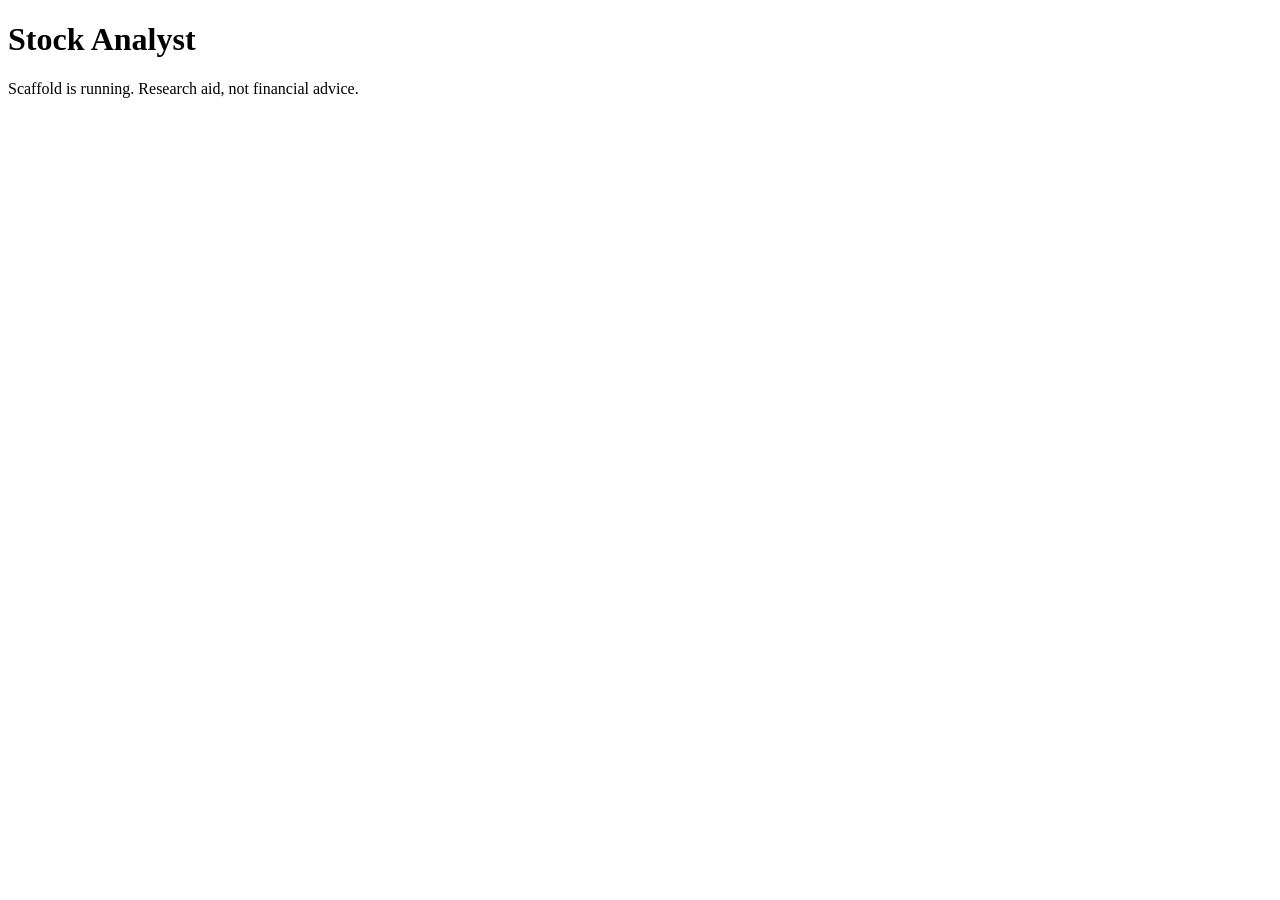
==== frontend/index.html @ 9cc1f022 "Scaffold FastAPI backend, SQLite schema and static frontend Adds config with v0 cut-offs, db init, /" ====
<!doctype html>
<html lang="en">
<head>
  <meta charset="utf-8">
  <meta name="viewport" content="width=device-width, initial-scale=1">
  <title>Stock Analyst</title>
</head>
<body>
  <h1>Stock Analyst</h1>
  <p>Scaffold is running. Research aid, not financial advice.</p>
</body>
</html>
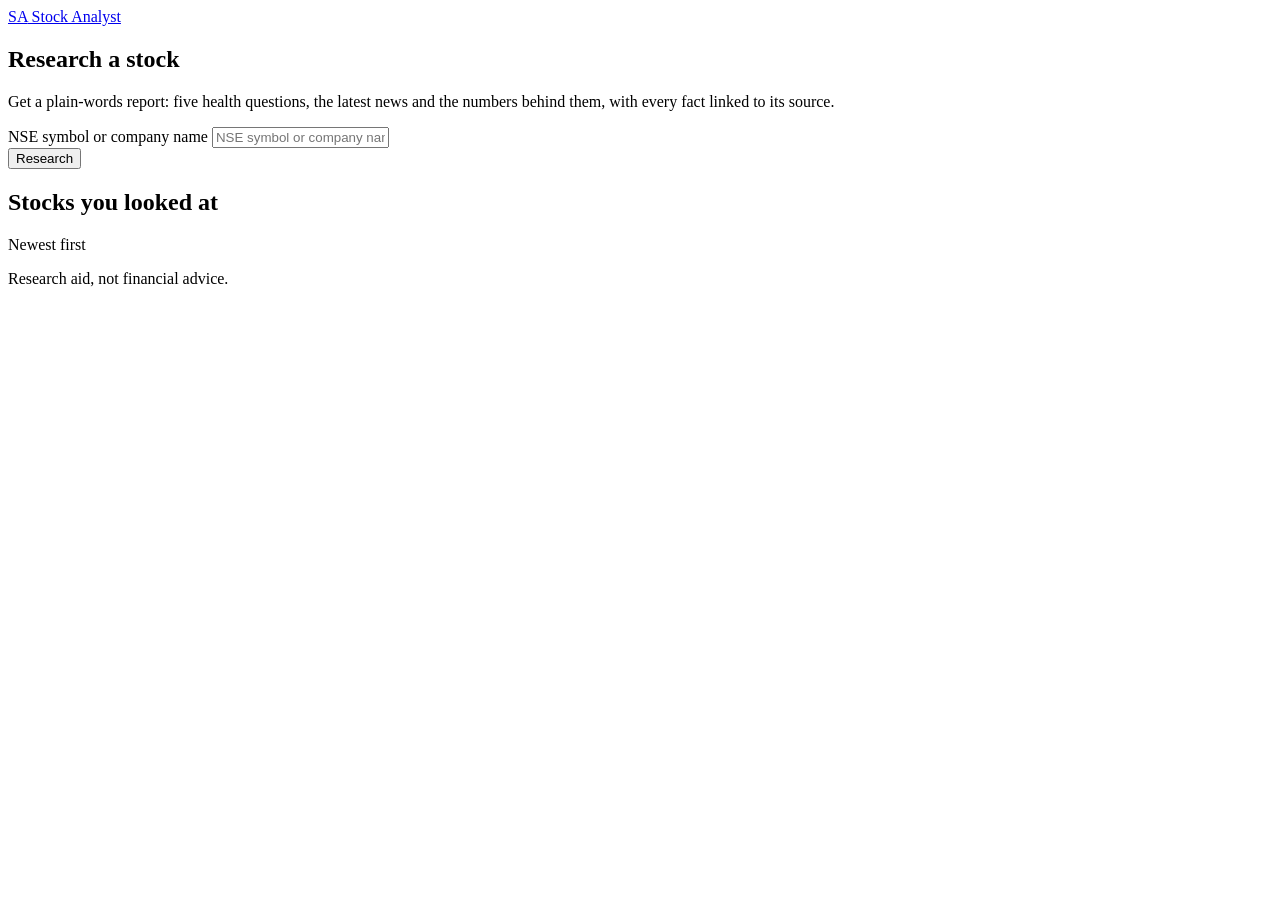
==== commit a82c2b40: "Add search screen: design tokens, combobox search and recent reports list Matches the Page1 mockup w" ====
--- a/frontend/index.html
+++ b/frontend/index.html
@@ -3,10 +3,51 @@
 <head>
   <meta charset="utf-8">
   <meta name="viewport" content="width=device-width, initial-scale=1">
-  <title>Stock Analyst</title>
+  <title>Stock Analyst: research a stock</title>
+  <meta name="description" content="Plain-words reports on NSE stocks, with every fact linked to its source.">
+  <link rel="preconnect" href="https://fonts.googleapis.com">
+  <link rel="preconnect" href="https://fonts.gstatic.com" crossorigin>
+  <link rel="stylesheet" href="https://fonts.googleapis.com/css2?family=Inter:wght@400;500;600;700&family=JetBrains+Mono:wght@400;500&display=swap">
+  <link rel="stylesheet" href="/css/tokens.css">
+  <link rel="stylesheet" href="/css/app.css">
 </head>
 <body>
-  <h1>Stock Analyst</h1>
-  <p>Scaffold is running. Research aid, not financial advice.</p>
+  <div class="wrap">
+    <header class="topbar">
+      <a class="brand" href="/"><span class="brand-mark" aria-hidden="true">SA</span> Stock Analyst</a>
+    </header>
+
+    <main>
+      <section class="hero">
+        <h1>Research a stock</h1>
+        <p>Get a plain-words report: five health questions, the latest news and the numbers behind them, with every fact linked to its source.</p>
+
+        <form id="search-form" role="search" autocomplete="off">
+          <div class="search-row">
+            <div class="combo">
+              <label class="sr-only" for="q">NSE symbol or company name</label>
+              <input id="q" type="text" placeholder="NSE symbol or company name, e.g. ABB"
+                     role="combobox" aria-expanded="false" aria-controls="suggestions" aria-autocomplete="list"
+                     spellcheck="false" autocapitalize="off" maxlength="80">
+              <ul id="suggestions" class="suggestions" role="listbox" aria-label="Matching stocks" hidden></ul>
+            </div>
+            <button class="btn" type="submit">Research</button>
+          </div>
+          <p id="hint" class="hint" role="status" aria-live="polite"></p>
+        </form>
+      </section>
+
+      <section class="recent" aria-labelledby="recent-title">
+        <div class="recent-head">
+          <h2 id="recent-title">Stocks you looked at</h2>
+          <span>Newest first</span>
+        </div>
+        <ul id="recent-list" class="recent-list"></ul>
+      </section>
+    </main>
+
+    <footer class="site-foot">Research aid, not financial advice.</footer>
+  </div>
+  <script type="module" src="/js/search.js"></script>
 </body>
 </html>
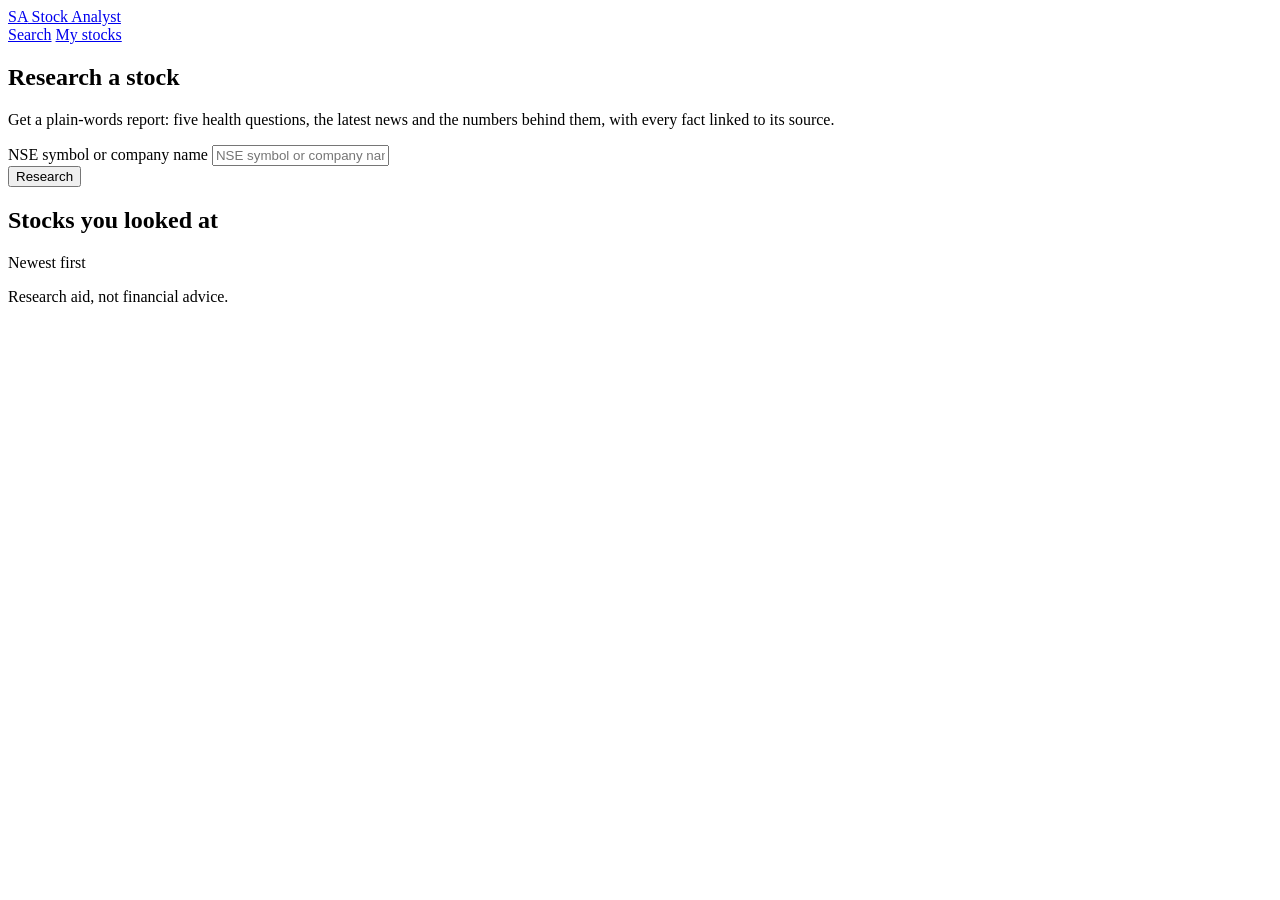
==== commit 79c3cc57: "Step 2.5: My stocks screen with add/edit/remove, totals, flags and Refresh all holdings.html with a " ====
--- a/frontend/index.html
+++ b/frontend/index.html
@@ -5,6 +5,7 @@
   <meta name="viewport" content="width=device-width, initial-scale=1">
   <title>Stock Analyst: research a stock</title>
   <meta name="description" content="Plain-words reports on NSE stocks, with every fact linked to its source.">
+  <link rel="icon" href="data:image/svg+xml,%3Csvg xmlns=%27http://www.w3.org/2000/svg%27 viewBox=%270 0 32 32%27%3E%3Crect width=%2732%27 height=%2732%27 rx=%277%27 fill=%27%2314141a%27/%3E%3Ctext x=%2716%27 y=%2721%27 font-family=%27sans-serif%27 font-size=%2713%27 font-weight=%27700%27 fill=%27white%27 text-anchor=%27middle%27%3ESA%3C/text%3E%3C/svg%3E">
   <link rel="preconnect" href="https://fonts.googleapis.com">
   <link rel="preconnect" href="https://fonts.gstatic.com" crossorigin>
   <link rel="stylesheet" href="https://fonts.googleapis.com/css2?family=Inter:wght@400;500;600;700&family=JetBrains+Mono:wght@400;500&display=swap">
@@ -16,6 +17,10 @@
     <header class="topbar">
       <a class="brand" href="/"><span class="brand-mark" aria-hidden="true">SA</span> Stock Analyst</a>
     </header>
+    <nav class="nav" aria-label="Main">
+      <a href="/">Search</a>
+      <a href="/holdings.html">My stocks</a>
+    </nav>
 
     <main>
       <section class="hero">
@@ -48,6 +53,7 @@
 
     <footer class="site-foot">Research aid, not financial advice.</footer>
   </div>
+  <script type="module" src="/js/nav.js"></script>
   <script type="module" src="/js/search.js"></script>
 </body>
 </html>
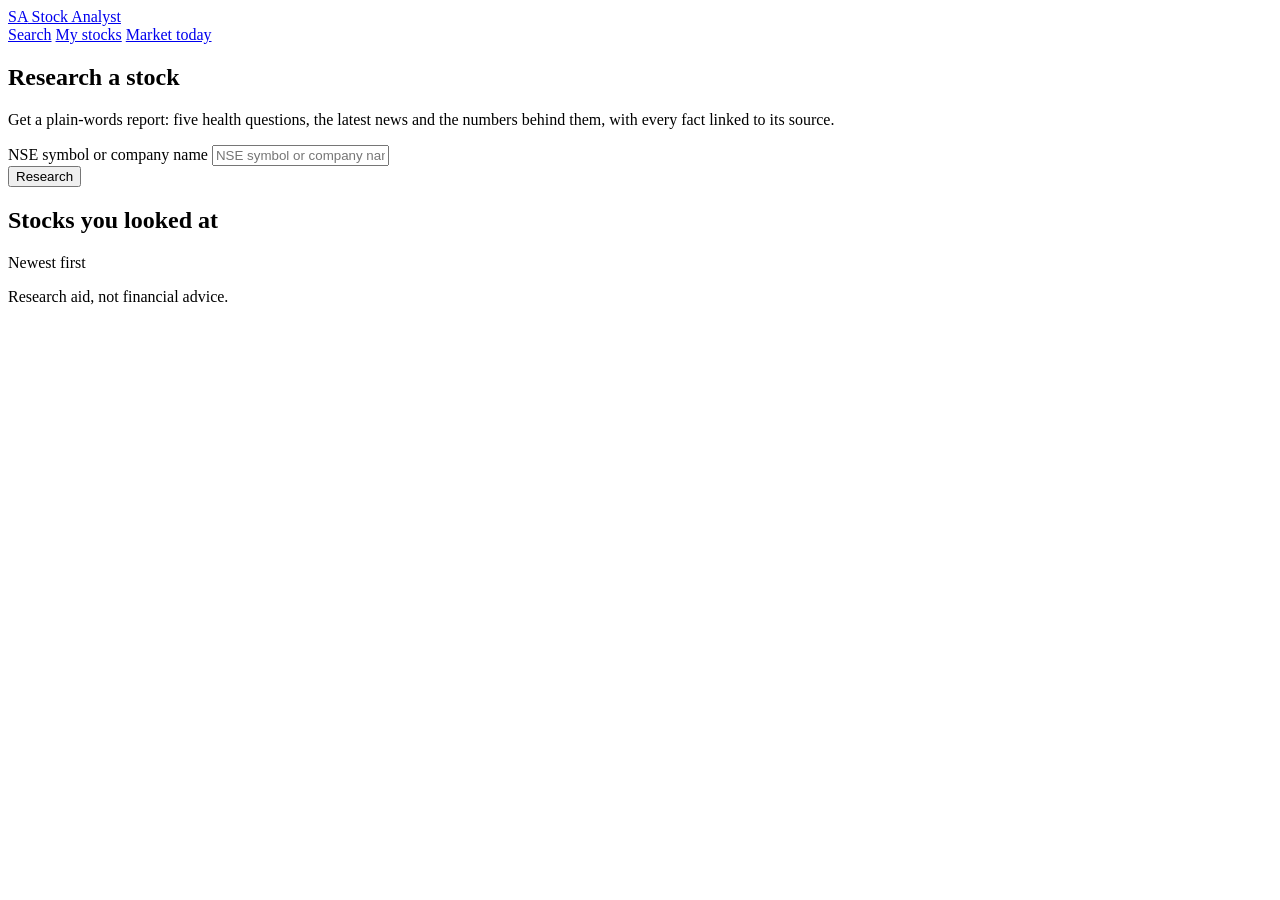
==== commit 79ba82cf: "Step 3.5: Market today screen with indices, cited points, headlines, your stocks and watching market" ====
--- a/frontend/index.html
+++ b/frontend/index.html
@@ -20,6 +20,7 @@
     <nav class="nav" aria-label="Main">
       <a href="/">Search</a>
       <a href="/holdings.html">My stocks</a>
+      <a href="/market.html">Market today</a>
     </nav>
 
     <main>
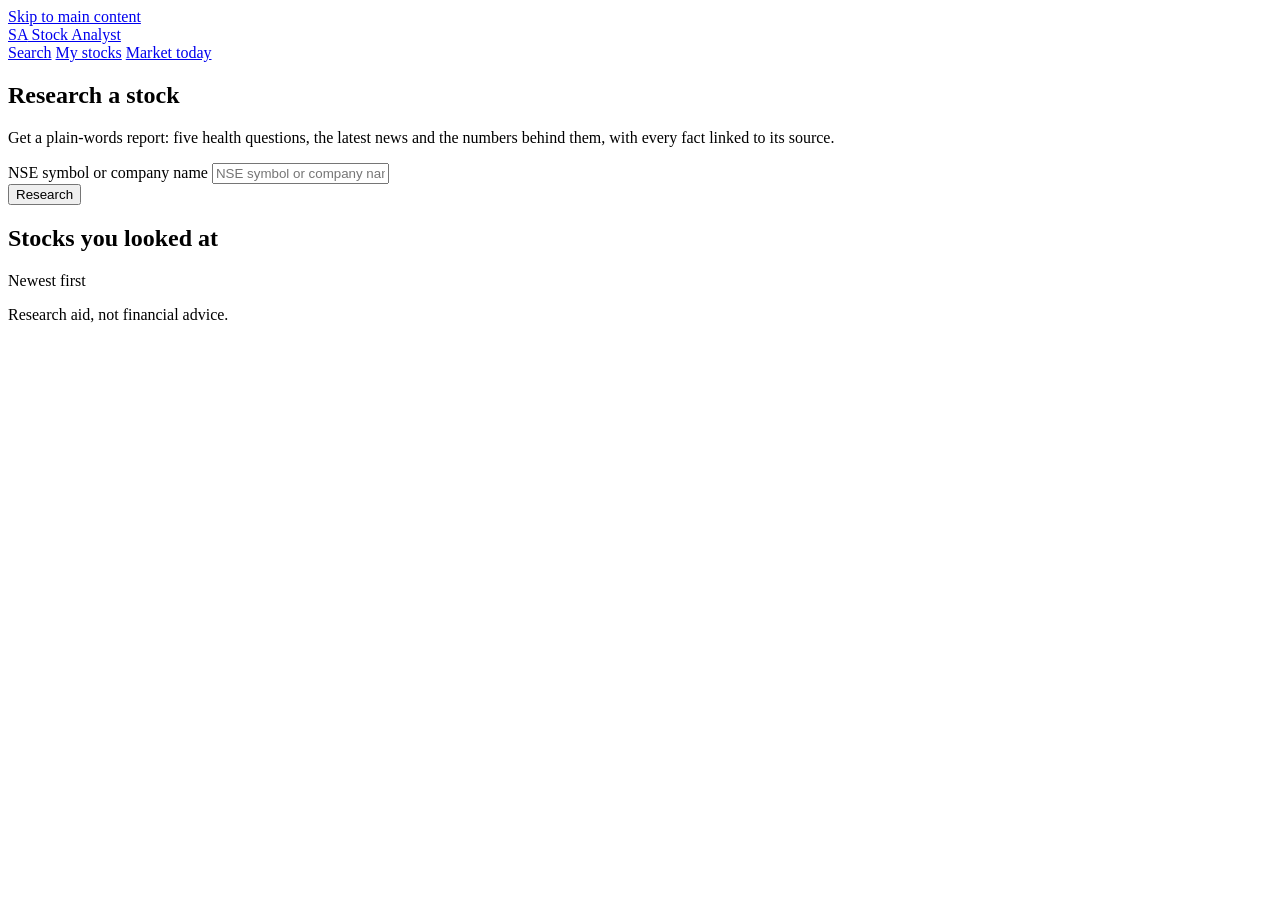
==== commit 1e31839a: "Step 6: accessibility, navigation and the browser check suite Skip link and one labelled main per pa" ====
--- a/frontend/index.html
+++ b/frontend/index.html
@@ -2,17 +2,24 @@
 <html lang="en">
 <head>
   <meta charset="utf-8">
-  <meta name="viewport" content="width=device-width, initial-scale=1">
+  <meta name="viewport" content="width=device-width, initial-scale=1, viewport-fit=cover">
   <title>Stock Analyst: research a stock</title>
   <meta name="description" content="Plain-words reports on NSE stocks, with every fact linked to its source.">
+  <meta name="theme-color" content="#14141a">
+  <meta name="mobile-web-app-capable" content="yes">
+  <meta name="apple-mobile-web-app-title" content="Stock Analyst">
+  <link rel="manifest" href="/manifest.webmanifest">
+  <link rel="apple-touch-icon" href="/icons/apple-touch-icon.png">
   <link rel="icon" href="data:image/svg+xml,%3Csvg xmlns=%27http://www.w3.org/2000/svg%27 viewBox=%270 0 32 32%27%3E%3Crect width=%2732%27 height=%2732%27 rx=%277%27 fill=%27%2314141a%27/%3E%3Ctext x=%2716%27 y=%2721%27 font-family=%27sans-serif%27 font-size=%2713%27 font-weight=%27700%27 fill=%27white%27 text-anchor=%27middle%27%3ESA%3C/text%3E%3C/svg%3E">
   <link rel="preconnect" href="https://fonts.googleapis.com">
   <link rel="preconnect" href="https://fonts.gstatic.com" crossorigin>
   <link rel="stylesheet" href="https://fonts.googleapis.com/css2?family=Inter:wght@400;500;600;700&family=JetBrains+Mono:wght@400;500&display=swap">
   <link rel="stylesheet" href="/css/tokens.css">
   <link rel="stylesheet" href="/css/app.css">
+  <link rel="stylesheet" href="/css/mobile.css">
 </head>
 <body>
+  <a class="skip-link" href="#main">Skip to main content</a>
   <div class="wrap">
     <header class="topbar">
       <a class="brand" href="/"><span class="brand-mark" aria-hidden="true">SA</span> Stock Analyst</a>
@@ -23,9 +30,9 @@
       <a href="/market.html">Market today</a>
     </nav>
 
-    <main>
+    <main id="main" tabindex="-1">
       <section class="hero">
-        <h1>Research a stock</h1>
+        <h1 tabindex="-1">Research a stock</h1>
         <p>Get a plain-words report: five health questions, the latest news and the numbers behind them, with every fact linked to its source.</p>
 
         <form id="search-form" role="search" autocomplete="off">
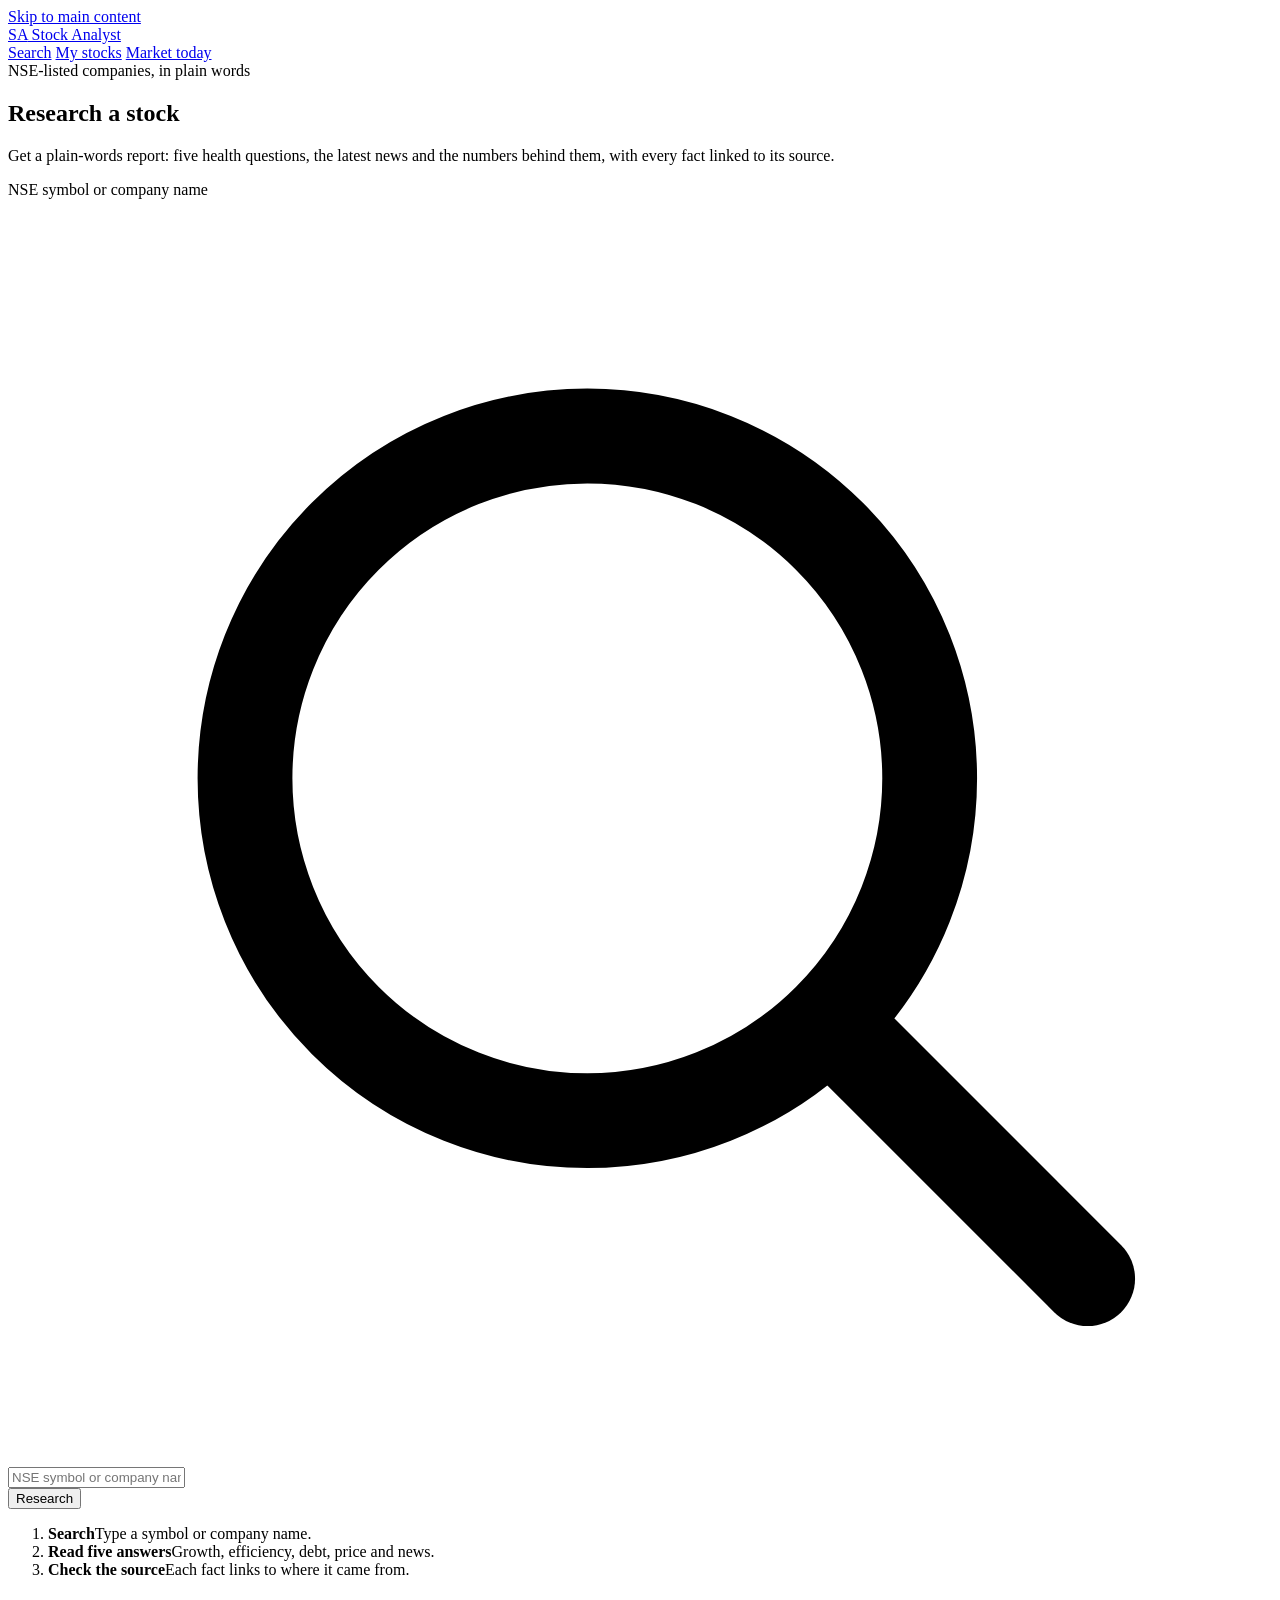
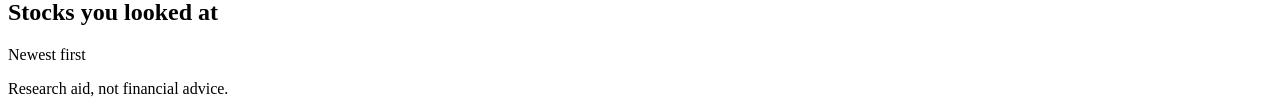
==== commit 65f17c99: "Nov 26, 2026, 2:38 AM" ====
--- a/frontend/index.html
+++ b/frontend/index.html
@@ -32,6 +32,7 @@
 
     <main id="main" tabindex="-1">
       <section class="hero">
+        <div class="eyebrow"><span class="dot" aria-hidden="true"></span>NSE-listed companies, in plain words</div>
         <h1 tabindex="-1">Research a stock</h1>
         <p>Get a plain-words report: five health questions, the latest news and the numbers behind them, with every fact linked to its source.</p>
 
@@ -39,6 +40,7 @@
           <div class="search-row">
             <div class="combo">
               <label class="sr-only" for="q">NSE symbol or company name</label>
+              <svg class="search-icon" viewBox="0 0 24 24" aria-hidden="true" focusable="false" fill="none" stroke="currentColor" stroke-width="1.8" stroke-linecap="round" stroke-linejoin="round"><circle cx="11" cy="11" r="6.5"/><path d="M16 16l4.5 4.5"/></svg>
               <input id="q" type="text" placeholder="NSE symbol or company name, e.g. ABB"
                      role="combobox" aria-expanded="false" aria-controls="suggestions" aria-autocomplete="list"
                      spellcheck="false" autocapitalize="off" maxlength="80">
@@ -49,6 +51,12 @@
           <p id="hint" class="hint" role="status" aria-live="polite"></p>
         </form>
       </section>
+
+      <ol class="steps" aria-label="How it works">
+        <li><strong>Search</strong><span>Type a symbol or company name.</span></li>
+        <li><strong>Read five answers</strong><span>Growth, efficiency, debt, price and news.</span></li>
+        <li><strong>Check the source</strong><span>Each fact links to where it came from.</span></li>
+      </ol>
 
       <section class="recent" aria-labelledby="recent-title">
         <div class="recent-head">
